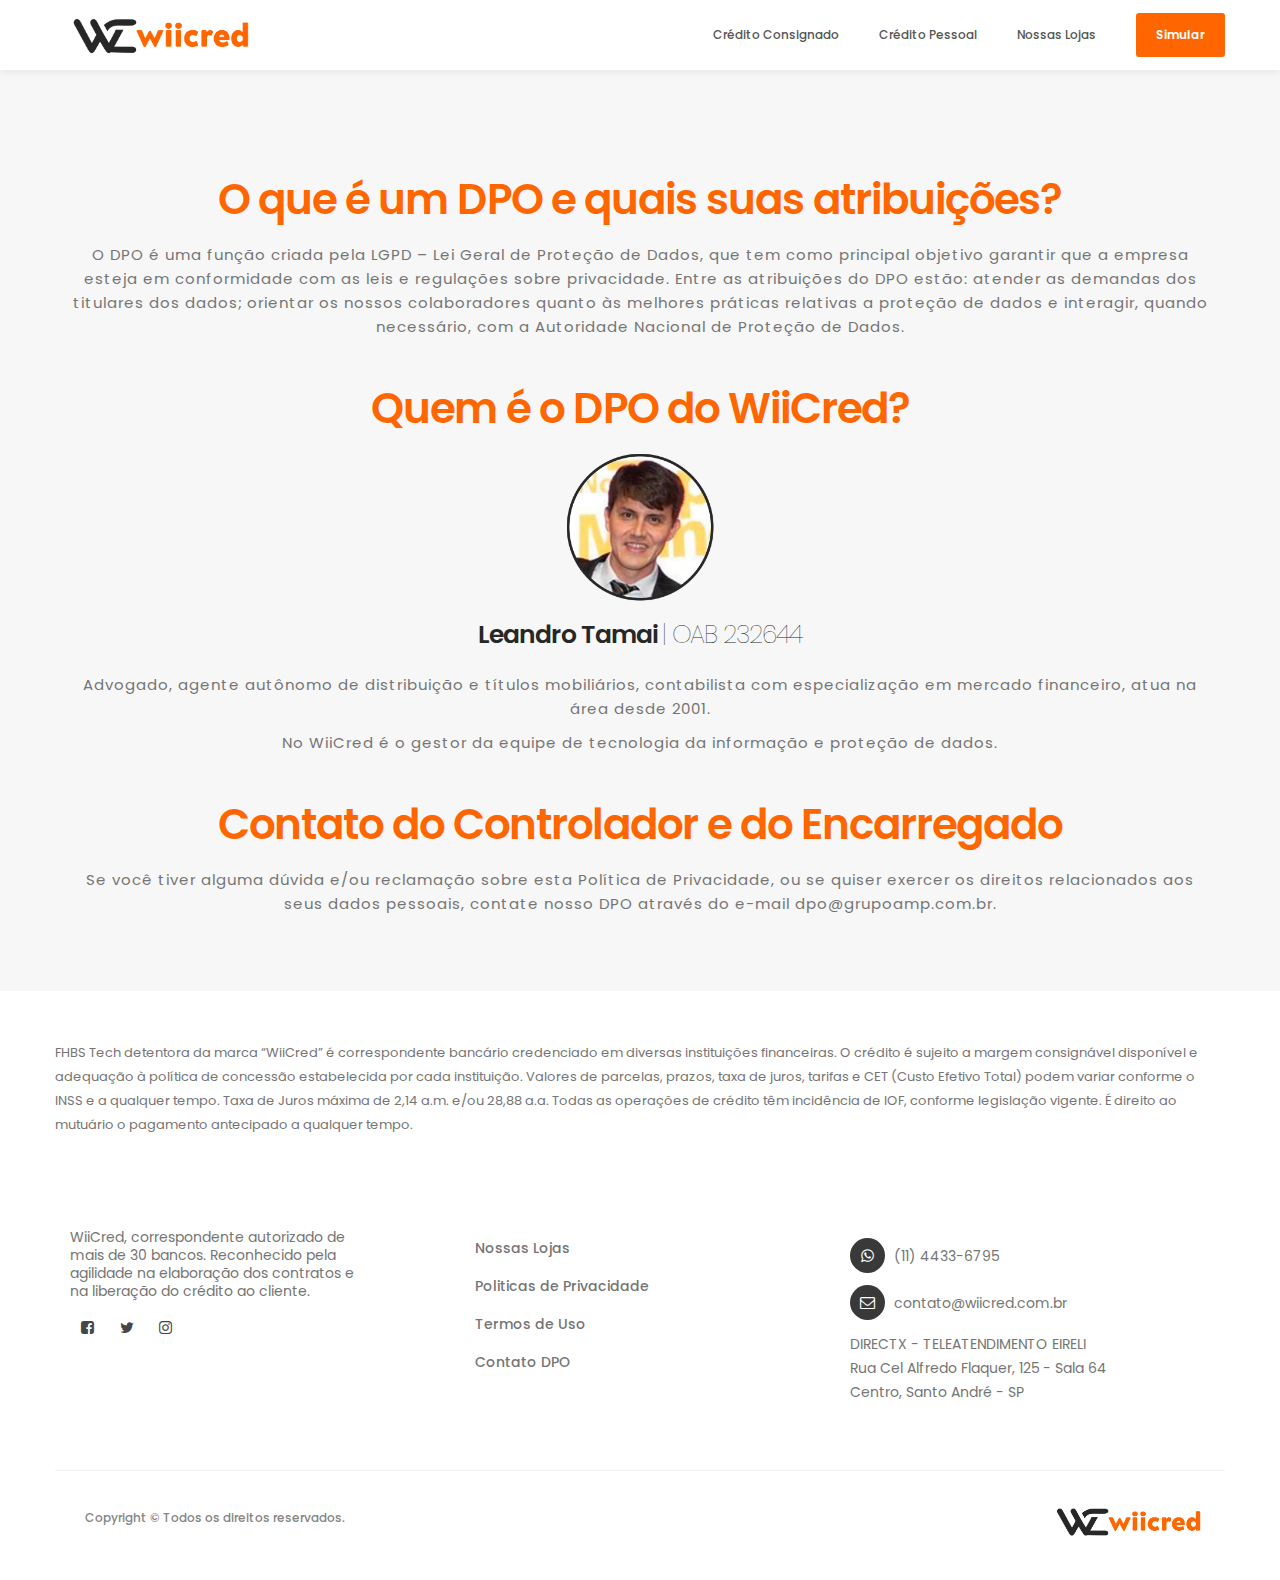
==== dpo.html @ 119d02b5 "Commit Inicial" ====
<!DOCTYPE html>
<html lang="en">
<head>

     <title>Wii Cred - Empréstimo Consignado</title>
     <link rel="icon" type="image/x-icon" href="/images/favicon.ico">
     <meta charset="UTF-8">
     <meta http-equiv="X-UA-Compatible" content="IE=Edge">
     <meta name="description" content="">
     <meta name="keywords" content="">
     <meta name="author" content="Tooplate">
     <meta name="viewport" content="width=device-width, initial-scale=1, maximum-scale=1">

     <link rel="stylesheet" href="css/bootstrap.min.css">
     <link rel="stylesheet" href="css/font-awesome.min.css">
     <link rel="stylesheet" href="css/animate.css">
     <link rel="stylesheet" href="css/owl.carousel.css">
     <link rel="stylesheet" href="css/owl.theme.default.min.css">

     <!-- MAIN CSS -->
     <link rel="stylesheet" href="css/tooplate-style.css">

</head>
<body id="top" data-spy="scroll" data-target=".navbar-collapse" data-offset="50" style="background-color: rgb(247, 247, 247);">





     <!-- MENU -->
     <section class="navbar navbar-default navbar-static-top" role="navigation">
          <div class="container">

               <div class="navbar-header">
                    <button class="navbar-toggle" data-toggle="collapse" data-target=".navbar-collapse">
                         <span class="icon icon-bar"></span>
                         <span class="icon icon-bar"></span>
                         <span class="icon icon-bar"></span>
                    </button>

                    <!-- lOGO TEXT HERE -->
                    <a href="index.html" class="navbar-brand" style="padding: 6px 15px;">
                         <img src="images/logo.png" class="img-logo" alt="">
                    </a>
               </div>

               <!-- MENU LINKS -->
               <div class="collapse navbar-collapse">
                    <ul class="nav navbar-nav navbar-right">
                         <!--<li><a href="#top" class="smoothScroll">Home</a></li>
                         <li><a href="#about" class="smoothScroll">About Us</a></li>-->
                         <li><a href="#team" class="smoothScroll">Crédito Consignado</a></li>
                         <li><a href="#news" class="smoothScroll">Crédito Pessoal</a></li>
                         <li><a href="#google-map" class="smoothScroll">Nossas Lojas</a></li>
                         <li class="appointment-btn"><a href="#appointment">Simular</a></li>
                    </ul>
               </div>

          </div>
    </section>



    <section id="team" data-stellar-background-ratio="2.5" style="background-color:#f7f7f7; padding-bottom: 30px;">
        <div class="container">
             <div class="row">

                  <div class="col-md-12 col-sm-12 text-center">
                       <!-- SECTION TITLE -->
                       <div class="section-title wow fadeInUp" data-wow-delay="0.1s" style="margin-bottom: 15px;">
                            <h2 style="color: #ff6600; padding-bottom: 3px; ">O que é um DPO e quais suas atribuições?</h2>

                            <div>
                            <p class="p-politica" style="text-align:center;">O DPO é uma função criada pela LGPD – Lei Geral de Proteção de Dados, que tem como principal objetivo garantir que a empresa esteja em conformidade com as leis e regulações sobre privacidade. Entre as atribuições do DPO estão: atender as demandas dos titulares dos dados; orientar os nossos colaboradores quanto às melhores práticas relativas a proteção de dados e interagir, quando necessário, com a Autoridade Nacional de Proteção de Dados.</p>
                            
                            <h2 style="color: #ff6600; padding-bottom: 3px; margin-top: 40px;">Quem é o DPO do WiiCred?</h2>
                          
                            <img src="images/dpo.png" style="width: 150px;" alt="">
                            <h2 style="font-size: 25px; padding-top: 15px;">Leandro Tamai <b style="font-weight:100 ;">| OAB 232644</b></h2>

                            <p class="p-politica" style="text-align:center;">Advogado, agente autônomo de distribuição e títulos mobiliários, contabilista com especialização em mercado financeiro, atua na área desde 2001.</p>
                            <p class="p-politica" style="text-align:center;">No WiiCred é o gestor da equipe de tecnologia da informação e proteção de dados.</p>

                            <h2 style="color: #ff6600; padding-bottom: 3px; margin-top: 40px;">Contato do Controlador e do Encarregado</h2>
                            <p class="p-politica" style="text-align:center;">Se você tiver alguma dúvida e/ou reclamação sobre esta Política de Privacidade, ou se quiser exercer os direitos relacionados aos seus dados pessoais, contate nosso DPO através do e-mail dpo@grupoamp.com.br.</p>

                            </div>
                       </div>
                  </div>
                  </div>
             </div>
        </section>



     <!-- FOOTER -->
     <footer data-stellar-background-ratio="5" class="footer-pos">
          <div class="container">
               <div class="row">

                    <p style="font-size: 13px; padding-bottom:20px;">FHBS Tech detentora da marca “WiiCred” é correspondente bancário credenciado em diversas instituições financeiras. O crédito é sujeito a margem consignável disponível e adequação à política de concessão estabelecida por cada instituição. Valores de parcelas, prazos, taxa de juros, tarifas e CET (Custo Efetivo Total) podem variar conforme o INSS e a qualquer tempo. Taxa de Juros máxima de 2,14 a.m. e/ou 28,88 a.a. Todas as operações de crédito têm incidência de IOF, conforme legislação vigente. É direito ao mutuário o pagamento antecipado a qualquer tempo.</p>

                    <div class="col-md-4 col-sm-4"> 
                         <div class="footer-thumb">
                              <div class="opening-hours">
                                   <h4 class="wow fadeInUp" data-wow-delay="0.4s">WiiCred</h4>
                                   <p style="max-width: 300px;">WiiCred, correspondente autorizado de mais de 30 bancos. Reconhecido pela agilidade na elaboração dos contratos e na liberação do crédito ao cliente.</p>

                              </div> 

                              <ul class="social-icon">
                                   <li><a href="#" class="fa fa-facebook-square" attr="facebook icon"></a></li>
                                   <li><a href="#" class="fa fa-twitter"></a></li>
                                   <li><a href="#" class="fa fa-instagram"></a></li>
                              </ul>
                         </div>
                    </div>

                    <div class="col-md-4 col-sm-4"> 
                         <div class="footer-thumb"> 
                              <h4 class="wow fadeInUp" data-wow-delay="0.4s">Veja Também</h4>
                              <div class="latest-stories">
                                   <div class="stories-info">
                                        <a href="nossas-lojas.html"><h5>Nossas Lojas</h5></a>
                                   </div>
                              </div>
                              <div class="latest-stories">
                                   <div class="stories-info">
                                        <a href="politicas-de-privacidade.html"><h5>Politicas de Privacidade</h5></a>
                                   </div>
                              </div>
                              <div class="latest-stories">
                                   <div class="stories-info">
                                        <a href="termos-de-uso.html"><h5>Termos de Uso</h5></a>
                                   </div>
                              </div>
                              <div class="latest-stories">
                                   <div class="stories-info">
                                        <a href="dpo.html"><h5>Contato DPO</h5></a>
                                   </div>
                              </div>


                         </div>
                    </div>

                   
                    <div class="col-md-4 col-sm-4">
                         <div class="footer-thumb">
                              
                              <h4 class="wow fadeInUp" data-wow-delay="0.4s">Contato</h4>
                              <div class="contact-info">
                                   <p><i class="fa fa-whatsapp"></i></i> <a href="">(11) 4433-6795</a></p>
                                   <p><i class="fa fa-envelope-o"></i> <a href="#">contato@wiicred.com.br</a></p>
                              </div>
                                   <p>DIRECTX - TELEATENDIMENTO EIRELI
                                   <br>Rua Cel Alfredo Flaquer, 125 - Sala 64
                                   <br>Centro, Santo André - SP</p>
                             
                         </div>
                    </div>

                    <div class="col-md-12 col-sm-12 border-top">
                         <div class="col-md-4 col-sm-6">
                              <div class="copyright-text"> 
                                   <p>Copyright &copy; Todos os direitos reservados.</p>
                              </div>
                         </div>
                         <div> <a href="index.html"><img src="images/logo.png" alt="" class="logo-footer"></a></div>

                    </div>
                    
               </div>
          </div>
     </footer>

     <!-- SCRIPTS -->
     <script src="js/jquery.js"></script>
     <script src="js/bootstrap.min.js"></script>
     <script src="js/jquery.sticky.js"></script>
     <script src="js/jquery.stellar.min.js"></script>
     <script src="js/wow.min.js"></script>
     <script src="js/smoothscroll.js"></script>
     <script src="js/owl.carousel.min.js"></script>
     <script src="js/custom.js"></script>
</body>
</html>
---- css/tooplate-style.css ----
@import url('https://fonts.googleapis.com/css?family=Poppins:400,500,600');
  @import url("https://maxcdn.bootstrapcdn.com/font-awesome/4.7.0/css/font-awesome.min.css");

  body {
    background: #ffffff;
    font-family: 'Poppins', sans-serif;
    overflow-x: hidden;
  }


  /*---------------------------------------
     TYPOGRAPHY              
  -----------------------------------------*/

  h1,h2,h3,h4,h5,h6 {
    font-weight: 600;
    line-height: inherit;
  }

  h1,h2,h3,h4 {
    letter-spacing: -1px;
  }

  h5 {
    font-weight: 500;
  }

  h1 {
    color: #252525;
    font-size: 5em;
  }

  h2 {
    color: #272727;
    font-size: 3em;
    padding-bottom: 10px;
  }

  h3 {
    font-size: 1.8em;
    line-height: 1.2em;
    margin-bottom: 0;
  }

  h4 {
    color: #454545;
    font-size: 1.8em;
    padding-bottom: 2px;
  }

  h6 {
    letter-spacing: 0;
    font-weight: normal;
  }

  p {
    color: #757575;
    font-size: 14px;
    font-weight: normal;
    line-height: 24px;
  }


  /*---------------------------------------
     GENERAL               
  -----------------------------------------*/

  html{
    -webkit-font-smoothing: antialiased;
  }

  a {
    color: #252525;
    -webkit-transition: 0.5s;
    transition: 0.5s;
    text-decoration: none !important;
  }

  a:hover, a:active, a:focus {
    color: #a5c422;
    outline: none;
  }

  ::-webkit-scrollbar{
    width: 8px;
    height: 8px;
  }

  ::-webkit-scrollbar-thumb {
    cursor: pointer;
    background: #000000;
  }

  .section-title {
    padding-bottom: 20px;
  }

  .section-title h2 {
    margin-top: 0;
  }

  .section-btn {
    background: #ff6600;
    border: 0;
    border-radius: 3px;
    color: #ffffff;
    font-size: inherit;
    font-weight: 500;
    padding: 14px 20px;
    transition: transform 0.1s ease-in;
    transform: translateX(0);
  }

  .section-btn:hover {
    transform: translateY(-5px);
  }

  .text-align-right {
    text-align: right;
  }

  .text-align-center {
    text-align: center;
  }

  .border-top {
    border-top: 1px solid #f2f2f2;
    margin-top: 4em;
    padding-top: 2.5em;
  }

  .btn-gray {
    background: #393939;
  }

  .btn-blue {
    background: #272727;
  }

  .news-thumb {
    background: #ffffff;
    border-radius: 10px;
  }
  .news-thumb img {
    border-radius: 10px 10px 0 0;
  }

  .news-info {
    padding: 30px;
    text-align: left;
  }
  .news-info span {
    display: block;
    letter-spacing: 0.5px;
  }
  .news-info h3 {
    margin-top: 10px;
    margin-bottom: 10px;
  }

  .author {
    border-top: 1px solid #f0f0f0;
    padding-top: 1.5em;
    margin-top: 2em;
  }
  .author img,
  .author .author-info {
    display: inline-block;
    vertical-align: top;
  }
  .author-info h5 {
    margin-bottom: 0;
  }
  .author img {
    border-radius: 100%;
    width: 50px;
    height: 50px;
    margin-right: 10px;
  }


  #about, #team, #news,
  #news-detail {
    position: relative;
    padding-top: 100px;
    padding-bottom: 100px;
  }

  #news, #service {
    text-align: center;
  }

  #google-map {
    line-height: 0;
    margin: 0;
    padding: 0;
  }






  /*---------------------------------------
      MENU              
  -----------------------------------------*/

  .navbar-default {
    background: #ffffff;
    box-shadow: 0 2px 8px rgba(0,0,0,.075);
    border: none;
    margin-bottom: 0;
    padding: 10px;
  }

  .navbar-default .navbar-brand {
    color: #393939;
    font-weight: 500;
  }

  .navbar-default .navbar-brand .fa {
    color: #ff6600;
  }

  .navbar-default .navbar-nav li.appointment-btn {
    margin: 3px 0 0 20px;
  }

  .navbar-default .navbar-nav li.appointment-btn a {
    background: #ff6600;
    border-radius: 3px;
    color: #ffffff;
    font-weight: 600;
    padding-top: 12px;
    padding-bottom: 12px;
  }

  .navbar-default .navbar-nav li.appointment-btn a:hover {
    background: #272727;
    color: #ffffff !important;
  }

  .navbar-default .navbar-nav li a {
    color: #555555;
    font-size: 12px;
    font-weight: 500;
    padding-right: 20px;
    padding-left: 20px;
    -webkit-transition: all ease-in-out 0.4s;
    transition: all ease-in-out 0.4s;
  }

  .navbar-default .navbar-nav > li a:hover {
    color: #ff6600 !important;
  }

  .navbar-default .navbar-nav > li > a:hover,
  .navbar-default .navbar-nav > li > a:focus {
    color: #555555;
    background-color: transparent;
  }

  .navbar-default .navbar-nav > .active > a,
  .navbar-default .navbar-nav > .active > a:hover,
  .navbar-default .navbar-nav > .active > a:focus {
    color: #393939;
    background-color: transparent;
  }

  .navbar-default .navbar-toggle {
    border: none;
    padding-top: 10px;
  }

  .navbar-default .navbar-toggle .icon-bar {
    background: #393939;
    border-color: transparent;
  }

  .navbar-default .navbar-toggle:hover,
  .navbar-default .navbar-toggle:focus { 
    background-color: transparent;
  }

  .img-logo{
    width: 190px;
  }


  /*---------------------------------------
      HOME              
  -----------------------------------------*/
  .home{
    height: 600px;
    padding-top: 97px;
  }

  #home h1 {
    color: #ffffff;
    padding-bottom: 10px;
    margin-top: 0;
  }
  .img-home{
    background-size: cover;
    background-image: url(../images/img-teste.png);
    width: 550px;
    height: 503px;
    display: flex;
    position: absolute;
    margin-left: 292px;
 
  }

  #home h3 {
    color: #ffffff;
    font-size: 14px;
    font-weight: normal;
    line-height: inherit;
    letter-spacing: 3px;
    text-transform: uppercase;
    margin: 0;
  }

  .slider .container {
    width: 100%;
  }

  .slider .owl-dots {
      position: absolute;
      top: 575px;
      width: 100%;
      justify-content: center;
  }

  .owl-theme .owl-dots .owl-dot span {
    width: 8px;
    height: 8px;
    margin: 5px 7px;
    border: 2px solid #d9d9d9;
    background: transparent;
    display: block;
    -webkit-backface-visibility: visible;
    transition: opacity 200ms ease;
    border-radius: 30px;
  }

  .owl-theme .owl-dots .owl-dot.active span, .owl-theme .owl-dots .owl-dot:hover span {
    background-color: #ffffff;
    border-color: transparent;
  }

  .slider .caption {
    display: flex;
    justify-content: center;
    flex-direction: column;
    text-align: center;
    background-color: #fff;
    height: 100%;
    color: #fff;
    cursor: e-resize;
  }

  .slider .item {
    background-position: inherit;
    background-repeat: no-repeat;
    background-attachment: local;
    background-size: cover;
    height: 650px;
  }

  .slider .item-first {
    background-image: url(../images/slider1.jpg);
  }

  .slider .item-second {
    background-image: url(../images/slider2.jpg);
  }

  .slider .item-third {
    background-image: url(../images/slider3.jpg);
  }
.p-main{
  font-size: 17px;
}

  /*---------------------------------------
      ABOUT              
  -----------------------------------------*/

  #about {
    background: url('../images/about-bg.jpg') no-repeat top center;
    background-size: cover;
    padding-top: 150px;
    padding-bottom: 150px;
  }

  .profile img,
  .profile figcaption {
    display: inline-block;
    vertical-align: top;
    margin-top: 1em;
  }
  .profile img {
    border-radius: 100%;
    width: 65px;
    height: 65px;
    margin-right: 1em;
  }
  .profile figcaption h3 {
    margin-top: 0;
  }

  #about h6 {
    color: #858585;
    margin: 0;
  }



  /*---------------------------------------
      TEAM MEMBERS              
  -----------------------------------------*/
  .card2{
    margin-top: 27px;
    margin-bottom: 27px;
    border-radius: 4px;
    background: #fff;
    box-shadow: 0 6px 10px rgb(0 0 0 / 8%), 0 0 6px rgb(0 0 0 / 5%);
    transition: .3s transform cubic-bezier(.155,1.105,.295,1.12),.3s box-shadow,.3s -webkit-transform cubic-bezier(.155,1.105,.295,1.12);
    padding: 14px 14px 18px 14px;
    cursor: pointer;
    text-align: center;
    
  }

  .card2:hover{
    transform: scale(1.05);
    box-shadow: 0 10px 20px rgba(0,0,0,.12), 0 4px 8px rgba(0,0,0,.06);
  }

  
  .card{
    border-radius: 4px;
    background: #fff;
    box-shadow: 0 6px 10px rgba(0,0,0,.08), 0 0 6px rgba(0,0,0,.05);
    transition: .3s transform cubic-bezier(.155,1.105,.295,1.12),.3s box-shadow,.3s -webkit-transform cubic-bezier(.155,1.105,.295,1.12);
    padding: 14px 80px 18px 36px;
    cursor: pointer;
  }

  .card:hover{
    transform: scale(1.05);
    box-shadow: 0 10px 20px rgba(0,0,0,.12), 0 4px 8px rgba(0,0,0,.06);
  }

  .card h3{
    font-weight: 600;
  }

  .card img{
    position: absolute;
    top: 20px;
    right: 15px;
    max-height: 120px;
  }

  .card-1{
    background-image: url('../images/number-1.png');
      background-repeat: no-repeat;
      background-position: right;
      background-size: 80px;
  }

  .card-2{
    background-image: url('../images/number-2.png');
        background-repeat: no-repeat;
      background-position: right;
      background-size: 80px;
  }

  .card-3{
    background-image: url('../images/number-3.png');
        background-repeat: no-repeat;
      background-position: right;
      background-size: 80px;
  }

  @media(max-width: 990px){
    .card{
      margin: 20px;
    }
  }

  .img-bancos{
    width: 130px;
    cursor: pointer;
    padding-top: 30px;
  }

  .img-bancos:hover img{
    -webkit-transform: scale(1.15);
    transform: scale(1.15);
    transition: 0.3s;

 }

  .team-thumb {
    background-color: #f9f9f9;
    border-radius: 0 0 10px 10px;
    position: relative;
    overflow: hidden;
    cursor: pointer;
  }

  .team-info {
    padding: 20px 30px 0 30px;
  }

  .team-contact-info {
    border-top: 1px solid #e9e9e9;
    padding-top: 1.2em;
    margin-top: 1.5em;
  }

  .team-contact-info .fa {
    margin-right: 5px;
    display: inline-block;
  }

  .team-contact-info p {
    margin-bottom: 2px;
  }

  .team-contact-info a {
    color: #757575;
  }

  .team-thumb .social-icon li {
    font-weight: 500;
  }

  .team-thumb .social-icon li a {
    background: #ffffff;
    border-radius: 100%;
    font-size: 20px;
    width: 50px;
    height: 50px;
    line-height: 50px;
    margin: 0 2px 0 2px;
  }

  .team-thumb .social-icon {
    opacity: 0;
    transform: translateY(100%);
    transition: 0.5s 0.2s;
    text-align: center;
    position: relative;
    top: 0;
  }

  .team-thumb:hover .social-icon {
    opacity: 1;
    transition-delay: 0.3s;
    transform: translateY(0px);
    top: -22em;
  }



  /*---------------------------------------
     SERVICE              
  -----------------------------------------*/

  #service {
    background: #ff6600;
  }

  #service h2,
  #service h4 {
    color: #ffffff;
  }

  #service p {
    color: #d9d9d9;
  }

  #service .service-thumb {
    padding: 0 22px;
  }

  #service .fa {
    font-size: 50px;
    margin-bottom: 10px;
    background: #ffffff;
    color: #ff6600;
    width: 120px;
    height: 120px;
    line-height: 120px;
    border-radius: 100%;
  }

  .text-icon{
    font-size: 24px;
    font-weight: 600;
    color: #fff;
    padding: 24px 0px 0px 0px;
  }
  .p-icon{
    font-size: 16px;
    font-weight: 100;
    color: #fff;
    margin: 10px 30px;
  }
  /*---------------------------------------
      NEWS             
  -----------------------------------------*/

  #news, #news-detail {
    background-color: #ff6600;
    background-image: url('../images/bg-vantagens.png');
    background-size: cover;
    background-repeat: no-repeat;
    background-attachment: fixed;
  }

  #news-detail blockquote {
    margin: 30px 0;
  }

  .news-detail-thumb .news-image img {
    border-radius: 10px;
  }

  .news-detail-thumb h3 {
    margin-bottom: 8px;
  }

  .news-image {
    margin-bottom: 30px;
    position: relative;
  }

  .news-image img {
    width: 100%;
  }

  .news-detail-thumb ul {
    margin: 32px 12px 22px 0px;
  }

  .news-detail-thumb ul li {
    list-style: circle;
    font-weight: normal;
    padding: 6px 12px 6px 0px;
  }

  .news-sidebar {
    margin-top: 16px;
  }

  .news-social-share {
    text-align: center;
    padding-top: 22px;
  }

  .news-social-share .btn {
    border-radius: 100px;
    border: none;
    font-size: 10px;
    font-weight: 600;
    margin: 2px 6px;
    padding: 8px 14px;
  }


  .news-social-share a .fa {
    padding-right: 4px;
  }

  .recent-post {
    padding-top: 2px;
    padding-bottom: 18px;
  }

  .recent-post .media img {
    border-radius: 100%;
    width: 80px;
    height: 80px;
    margin-right: 5px;
  }

  .recent-post .media-heading {
    font-size: 16px;
    font-weight: 500;
    line-height: inherit;
    margin-top: 5px;
  }

  .news-categories {
    margin-top: 8px;
  }

  .news-categories li a {
    color: #2b2b2b;
  }

  .news-ads {
    background: #ffffff;
    border-right: 4px solid #2b2b2b;
    padding: 42px;
    text-align: center;
    margin: 26px 0 26px 0;
  }

  .news-ads.sidebar-ads {
    border-left: 4px solid #2b2b2b;
    border-right: 0px;
  }

  .news-ads h4 {
    font-size: 18px;
  }

  .news-tags h4 {
    padding-bottom: 6px;
  }

  .news-categories li,
  .news-tags li {
    list-style: none;
    display: inline-block;
    margin: 4px;
  }

  .news-tags li a {
    background: #393939;
    border-radius: 50px;
    color: #ffffff;
    display: inline-block;
    font-size: 12px;
    font-weight: 500;
    text-decoration: none;
    float: left;
    min-width: 30px;
    padding: 6px 12px;
    -webkit-transition: all ease-in-out 0.4s;
    transition: all ease-in-out 0.4s;
  }

  .news-tags li a:hover {
    background: #272727;
  }



  /*---------------------------------------
      APPOINTMENT             
  -----------------------------------------*/

  #appointment {
    padding-top: 85px;
  }

  #appointment label {
    color: #393939;
    font-weight: 500;
  }

  #appointment .form-control {
    background: #f9f9f9;
    border: none;
    border-radius: 3px;
    box-shadow: none;
    font-size: 14px;
    font-weight: normal;
    margin-bottom: 15px;
    transition: all ease-in-out 0.4s;
  }

  #appointment input,
  #appointment select {
    height: 45px;
  }

  #appointment button#cf-submit {
    background: #ff6600;
    color: #ffffff;
    font-weight: 600;
    height: 55px;
  }

  #appointment button#cf-submit:hover {
    background: #393939;
    color: #ffffff;
  }


  /*---------------------------------------
     FOOTER              
  -----------------------------------------*/

  footer {
    padding-top: 80px;
    padding-bottom: 40px;
  }

  footer h4 {
    padding-bottom: 5px;
  }

  footer a {
    color: #757575;
  }

  footer a:hover {
    color: #272727;
  }

  .contact-info {
    padding-top: 10px;
  }

  .contact-info .fa {
    background: #393939;
    border-radius: 100%;
    color: #ffffff;
    font-size: 15px;
    width: 35px;
    height: 35px;
    line-height: 35px;
    text-align: center;
    margin-right: 5px;
    margin-bottom: 2px;
  }

  .latest-stories {
    margin-bottom: 6px;
  }

  .stories-image,
  .stories-info {
    display: inline-block;
    vertical-align: top;
  }

  .stories-image img {
    border-radius: 100%;
    width: 65px;
    height: 65px;
  }

  .stories-info {
    margin-left: 15px;
  }

  .stories-info h5 {
    margin-bottom: 2px;
  }

  .stories-info span {
    color: #858585;
    font-size: 12px;
  }

  .opening-hours p {
    line-height: 18px;
  }

  .opening-hours span {
    font-weight: 500;
    display: inline-block;
    padding-left: 10px;
  }

  .copyright-text p,
  .footer-link a {
    color: #858585;
    font-size: 12px;
    font-weight: 500;
  }

  .footer-link a {
    font-size: 12px;
    display: inline-block;
    padding: 0 10px;
    margin-top: 4px;
  }

  .angle-up-btn {
    position: relative;
    bottom: 4em;
    display: block;
  }

  .angle-up-btn a {
    background: #ffffff;
    border: 1px solid #f2f2f2;
    border-radius: 3px;
    font-size: 20px;
    color: #393939;
    display: inline-block;
    text-align: center;
    width: 40px;
    height: 40px;
    line-height: 38px;
    transition: transform 0.1s ease-in;
    transform: translateX(0);
  }

  .angle-up-btn a:hover {
    background: #272727;
    color: #ffffff;
    transform: translateY(-5px);
  }


  /*---------------------------------------
     SOCIAL ICON              
  -----------------------------------------*/

  .social-icon {
    position: relative;
    padding: 0;
    margin: 0;
  }

  .social-icon li {
    display: inline-block;
    list-style: none;
  }

  .social-icon li a {
    border-radius: 100px;
    color: #464646;
    font-size: 15px;
    width: 35px;
    height: 35px;
    line-height: 35px;
    text-decoration: none;
    text-align: center;
    transition: all 0.4s ease-in-out;
    position: relative;
  }

  .social-icon li a:hover {
    background: #272727;
    color: #ffffff;
  }


  /*---------------------------------------
     RESPONSIVE STYLES              
  -----------------------------------------*/

  @media only screen and (max-width: 1200px) {
    h1 {
      font-size: 4em;
    }
    h2 {
      font-size: 2.5em;
    }
    h3 {
      font-size: 1.5em;
    }

    header {
      height: inherit;
    }
    header span.date-icon {
      border: 0;
      padding-right: 0;
      padding-left: 0;
    }
    header span.email-icon {
      padding-top: 0;
    }

    .navbar-default .navbar-nav li a {
      padding-right: 15px;
      padding-left: 15px;
    }
  }

  @media only screen and (max-width: 992px) {
    .slider .item {
      background-position: center;
    }

    header {
      padding-bottom: 10px;
    }
    header .text-align-right {
      text-align: left;
    }
    header span {
      padding-top: 0;
      padding-left: 0;
      padding-bottom: 0;
    }
  }

  @media only screen and (max-width: 767px) {
    .navbar-default .navbar-collapse, .navbar-default .navbar-form {
      border-color: transparent;
    }
    .navbar-default .navbar-nav li.appointment-btn {
      margin-left: 15px;
    }
    .navbar-default .navbar-nav li a {
      display: inline-block;
      padding-top: 8px;
      padding-bottom: 8px;
    }

    .news-sidebar {
      margin-top: 2em;
    }

    #appointment-form {
      padding-top: 4em;
      padding-bottom: 4em;
    }

    footer {
      padding-top: 60px;
      padding-bottom: 0;
    }
    .footer-thumb {
      padding-bottom: 10px;
    }

    .border-top {
      text-align: center;
    }

    .copyright-text {
      margin-top: 10px;
    }

    .angle-up-btn {
      bottom: 10em;
    }
  }

  @media only screen and (max-width: 639px) {
    h1 {
      font-size: 3em;
      line-height: 1.2em;
    }
    h2 {
      font-size: 2.1em;
    }
    h4 {
      font-size: 1.4em;
    }

    #home h3 {
      font-size: 11px;
      letter-spacing: 1px;
    }

  }
.main-form{
  align-items: center;
  display: flex;
  justify-content: right  ;
  height: 0vh;
}

  .form {
    background-color: #fff;
    border-radius: 20px;
    box-sizing: border-box;
    height: 490px;
    padding: 20px;
    width: 338px;
    text-align: center;
    margin-top: -300px;
  }
  
  .title {
    color: #272727;
    font-size: 25px;
    font-weight: 900;
    margin-top: 27px;
    letter-spacing: -1px;
  }
  
  
  input[type=text], select {
    width: 100%;
    padding: 12px 20px;
    display: inline-block;
    border: 1px solid #ccc;
    border-radius: 4px;
    box-sizing: border-box;
    margin-bottom: 20px;
    font-size: 17px;
  }
  
  input[type=submit] {
    width: 100%;
    background-color: #4CAF50;
    color: white;
    padding: 14px 20px;
    border: none;
    border-radius: 4px;
    cursor: pointer;
  }
  
  input[type=submit]:hover {
    background-color: #45a049;
  }

  
  .submit {
    background-color: #ff6600;
    border-radius: 12px;
    font-weight: 900;
    border: 0;
    box-sizing: border-box;
    color: #fff;
    cursor: pointer;
    font-size: 18px;
    height: 50px;
    margin-top: 10px;
    outline: 0;
    text-align: center;
    width: 100%;
  }
  
  .submit:hover {
    background-color: #272727;
    transition: 0.5s;
  }

  .h2-menu{
    max-width: 370px;
  }
  
  .p-menu{
    font-size: 17px;
    max-width: 340px;
  }

  .btn-lojas {
    background-color: #272727; 
    color: white; 
    padding: 16px 50px;
    text-align: center;
    text-decoration: none;
    display: inline-block;
    font-size: 16px;
    margin: 15px 2px;
    transition-duration: 0.6s;
    cursor: pointer;
    border-radius: 10px;
    font-weight: 600;
  }
  
  .btn-lojas:hover {
    background-color: #fff;
    color: #272727;
  }

  .logo-footer{
    width: 156px;
    float: right;
  }

  

  @media only screen and (max-width: 766px) {
    .img-home {
      background-image: none;
      width: 0px;
      height: 0px;
    }
    .home {
      background-color: rgb(255, 102, 0);
      padding-top: 97px;
      background-position: 0px 140px;
      display: flex;
      text-align: center;
      height: 862px;
    }
    .form {
      background-color: #fff;
      align-items: center;
      border-radius: 20px;
      box-sizing: border-box;
      height: 489px;
      padding: 20px;
      width: 338px;
      text-align: center;
      margin-top: 564px;
    }
    .main-form{
      align-items: center;
      display: flex;
      justify-content: center  ;
      height: 0vh;
    }
    .h2-menu{
      max-width: 100%;
    }
    .p-menu{
      max-width: 100%;
      margin: 0px 80px;
    }
}

@media only screen and (max-width: 410px) {
  .form {
    background-color: #fff;
    align-items: center;
    border-radius: 20px;
    box-sizing: border-box;
    height: 530px;
    padding: 20px;
    width: 283px;
    text-align: center;
    margin-top: 564px;
  }
.home{
  height: 968px;
  padding-top: 50px;
}
.p-menu{
  margin: 0;
}
}

.card-lojas {
  -moz-box-direction: normal;
  -moz-box-orient: vertical;
  background-color: #fff;
  border-radius: 0.25rem;
  display: flex;
  flex-direction: column;
  position: relative;
  margin-bottom:1px;
  border:none;
}
.card-header:first-child {
  border-radius: 0;
}
.card-header {
  background-color: #f7f7f9;
  margin-bottom: 0;
  padding: 20px 1.25rem;
  border:none;
  
}
.card-header a i{
  float:left;
  font-size:25px;
  padding:5px 0;
  margin:0 25px 0 0px;
  color:#272727;
}
.card-header i{
  float:right;        
  font-size:30px;
  width:1%;
  margin-top:8px;
  margin-right:10px;
}
.card-header a{
  width:97%;
  float:left;
  color:#565656;
}
.card-header p{
  margin:0 38px 0px;
}

.card-header h3{
  margin:0 38px 0px;
  font-size:20px;
  font-weight:bold;
  color:#ff6600;
}
.card-block {
  -moz-box-flex: 1;
  flex: 1 1 auto;
  padding: 20px;
  color:#232323;
  box-shadow:inset 0px 4px 5px rgba(0,0,0,0.1);
  border-top:1px soild #000;
  border-radius:0;
}

.lojas{
    display: flex;
    flex-direction: row;
    flex-wrap: wrap;
    justify-content: center;
    width: 600px;
}

.h2-lojas{
  padding-top: 100px;
  color: #272727;
  padding-bottom: 3px;
  margin-bottom: 0px;
}


.icon-loja{
  float:left;
  font-size:25px;
  padding:5px 0;
  margin:0 25px 0 0px;
  color:#272727;
}

.titulo-lojas{
  font-size: 20px;
  font-weight: 600;
  padding-bottom: 0px;
}

.tel-lojas{
  font-weight: 600;
  color: #ff6600;
}

.tel-lojas:hover{
  color: #272727;
}

@media only screen and (max-width: 600px) {
  .lojas {
    width: 320px;
  }
}

.footer-pos{
  background-color:#fff;
  padding-top: 50px;
}

@media only screen and (max-width: 766px) {
  .footer-pos {
    display: flex;
    flex-direction: row;
    flex-wrap: wrap;
    justify-content: center;
    text-align: center;
  }
  .logo-footer{
    float: none;
  }
}

.h2-politica{
    color: #272727;
    padding-bottom: 3px;
    margin-bottom: 0px;
}

.p-politica{
  text-align: left;
  font-size: 15px;
  letter-spacing: 1px;
}

.politica{
  text-align: left;
  color: #fff;
}

.p-politica2{
  color: #272727;
  padding-left: 60px;
}

.row-bancos{
  margin-right: -15px;
  margin-left: -15px;
}
.row-lojas{
  margin: 0px 90px 0px 15px;
}

@media only screen and (max-width: 986px) {
  .row-bancos {
    display: flex;
    flex-direction: row;
    flex-wrap: wrap;
    justify-content: center;
    text-align: center;
  }
  .row-lojas{
    margin: 0;
  }
}

.lojas-texto{
  padding: 0;
}

.row-footer{
  margin-right: -15px;
  margin-left: -15px;
}

@media only screen and (max-width: 766px) {
  .lojas-texto {
    text-align: center;
  }
  .row-lojas{
    display: flex;
    flex-direction: row;
    flex-wrap: wrap;
    justify-content: center;
    text-align: center;
  }
  .row-footer{
    display: flex;
    flex-direction: row;
    flex-wrap: wrap;
    justify-content: center;
    text-align: center;
  }
}
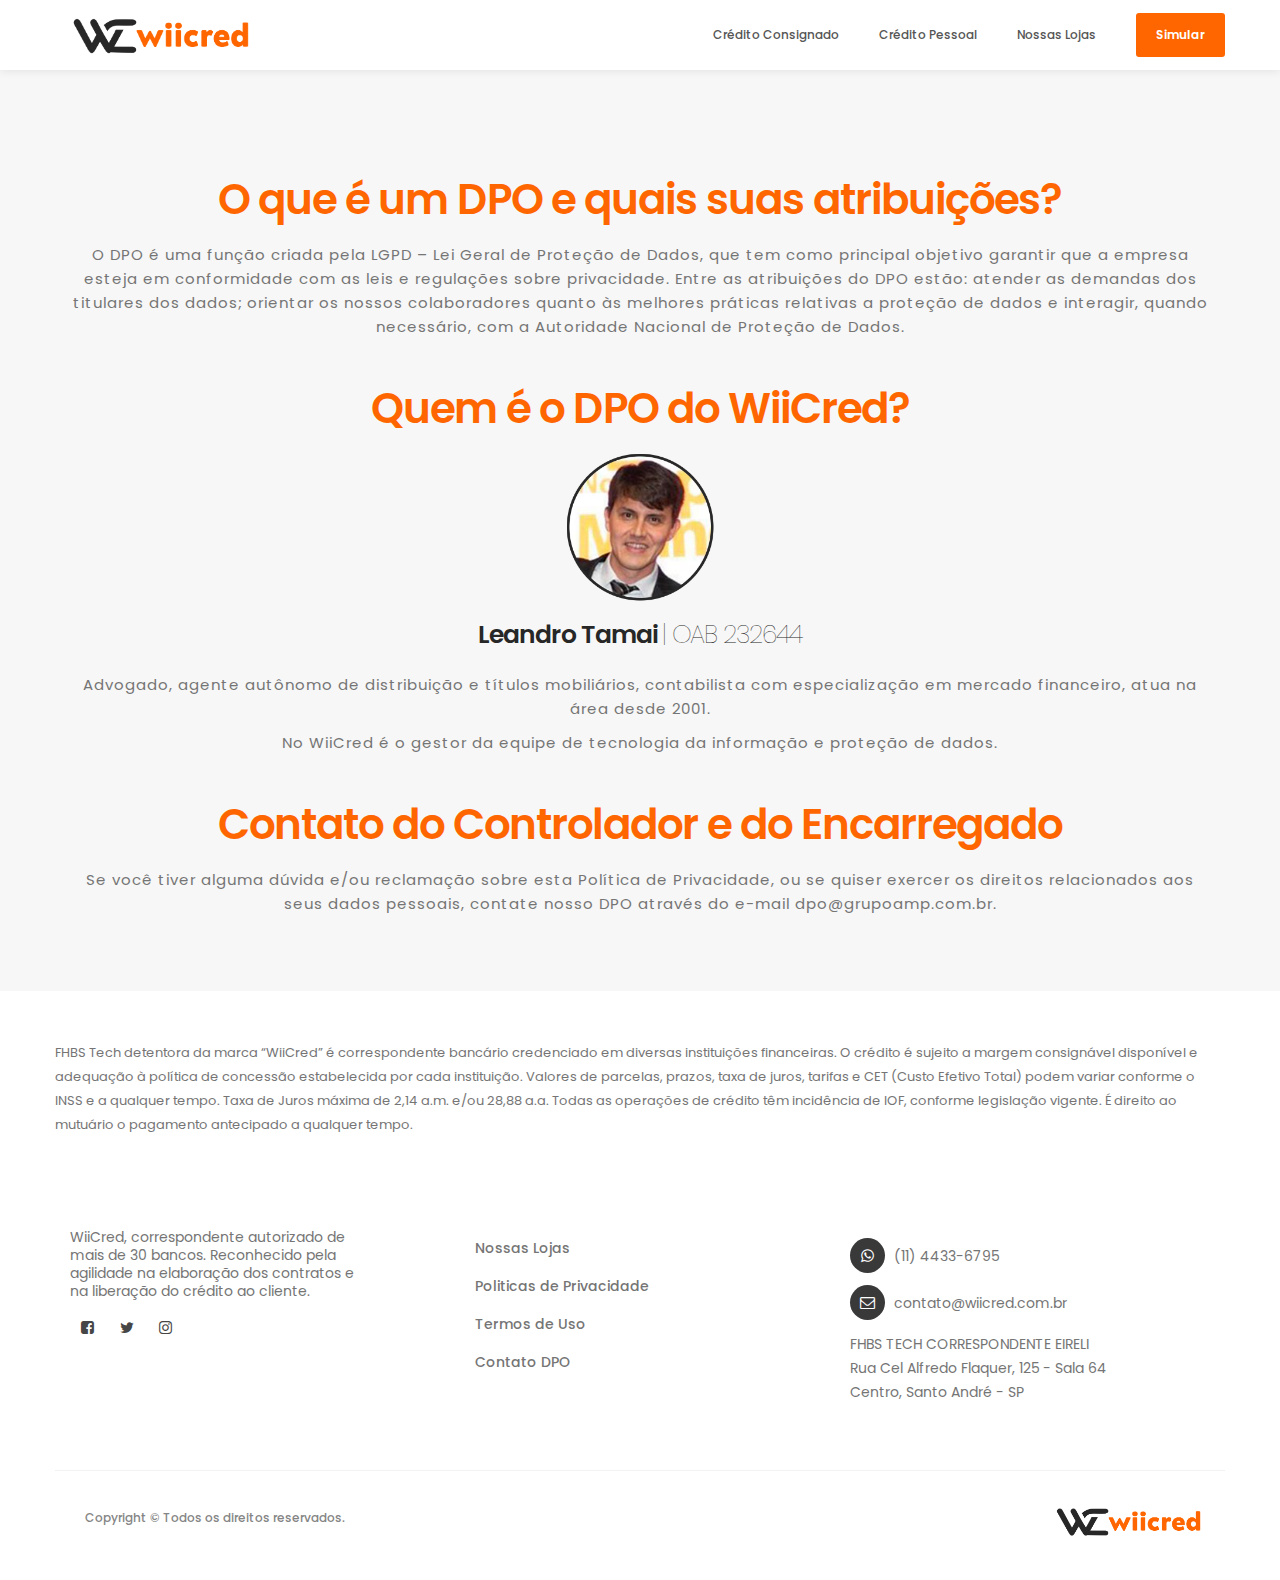
==== commit 01479efa: "Alterações" ====
--- a/dpo.html
+++ b/dpo.html
@@ -153,7 +153,7 @@
                                    <p><i class="fa fa-whatsapp"></i></i> <a href="">(11) 4433-6795</a></p>
                                    <p><i class="fa fa-envelope-o"></i> <a href="#">contato@wiicred.com.br</a></p>
                               </div>
-                                   <p>DIRECTX - TELEATENDIMENTO EIRELI
+                                   <p>FHBS TECH CORRESPONDENTE EIRELI
                                    <br>Rua Cel Alfredo Flaquer, 125 - Sala 64
                                    <br>Centro, Santo André - SP</p>
                              
--- a/css/tooplate-style.css
+++ b/css/tooplate-style.css
@@ -416,6 +416,7 @@
     color: #858585;
     margin: 0;
   }
+
 
 
 
@@ -432,6 +433,7 @@
     padding: 14px 14px 18px 14px;
     cursor: pointer;
     text-align: center;
+    height: 187px;
     
   }
 
@@ -455,9 +457,7 @@
     box-shadow: 0 10px 20px rgba(0,0,0,.12), 0 4px 8px rgba(0,0,0,.06);
   }
 
-  .card h3{
-    font-weight: 600;
-  }
+ 
 
   .card img{
     position: absolute;
@@ -506,68 +506,7 @@
 
  }
 
-  .team-thumb {
-    background-color: #f9f9f9;
-    border-radius: 0 0 10px 10px;
-    position: relative;
-    overflow: hidden;
-    cursor: pointer;
-  }
-
-  .team-info {
-    padding: 20px 30px 0 30px;
-  }
-
-  .team-contact-info {
-    border-top: 1px solid #e9e9e9;
-    padding-top: 1.2em;
-    margin-top: 1.5em;
-  }
-
-  .team-contact-info .fa {
-    margin-right: 5px;
-    display: inline-block;
-  }
-
-  .team-contact-info p {
-    margin-bottom: 2px;
-  }
-
-  .team-contact-info a {
-    color: #757575;
-  }
-
-  .team-thumb .social-icon li {
-    font-weight: 500;
-  }
-
-  .team-thumb .social-icon li a {
-    background: #ffffff;
-    border-radius: 100%;
-    font-size: 20px;
-    width: 50px;
-    height: 50px;
-    line-height: 50px;
-    margin: 0 2px 0 2px;
-  }
-
-  .team-thumb .social-icon {
-    opacity: 0;
-    transform: translateY(100%);
-    transition: 0.5s 0.2s;
-    text-align: center;
-    position: relative;
-    top: 0;
-  }
-
-  .team-thumb:hover .social-icon {
-    opacity: 1;
-    transition-delay: 0.3s;
-    transform: translateY(0px);
-    top: -22em;
-  }
-
-
+ 
 
   /*---------------------------------------
      SERVICE              
@@ -629,131 +568,7 @@
     margin: 30px 0;
   }
 
-  .news-detail-thumb .news-image img {
-    border-radius: 10px;
-  }
-
-  .news-detail-thumb h3 {
-    margin-bottom: 8px;
-  }
-
-  .news-image {
-    margin-bottom: 30px;
-    position: relative;
-  }
-
-  .news-image img {
-    width: 100%;
-  }
-
-  .news-detail-thumb ul {
-    margin: 32px 12px 22px 0px;
-  }
-
-  .news-detail-thumb ul li {
-    list-style: circle;
-    font-weight: normal;
-    padding: 6px 12px 6px 0px;
-  }
-
-  .news-sidebar {
-    margin-top: 16px;
-  }
-
-  .news-social-share {
-    text-align: center;
-    padding-top: 22px;
-  }
-
-  .news-social-share .btn {
-    border-radius: 100px;
-    border: none;
-    font-size: 10px;
-    font-weight: 600;
-    margin: 2px 6px;
-    padding: 8px 14px;
-  }
-
-
-  .news-social-share a .fa {
-    padding-right: 4px;
-  }
-
-  .recent-post {
-    padding-top: 2px;
-    padding-bottom: 18px;
-  }
-
-  .recent-post .media img {
-    border-radius: 100%;
-    width: 80px;
-    height: 80px;
-    margin-right: 5px;
-  }
-
-  .recent-post .media-heading {
-    font-size: 16px;
-    font-weight: 500;
-    line-height: inherit;
-    margin-top: 5px;
-  }
-
-  .news-categories {
-    margin-top: 8px;
-  }
-
-  .news-categories li a {
-    color: #2b2b2b;
-  }
-
-  .news-ads {
-    background: #ffffff;
-    border-right: 4px solid #2b2b2b;
-    padding: 42px;
-    text-align: center;
-    margin: 26px 0 26px 0;
-  }
-
-  .news-ads.sidebar-ads {
-    border-left: 4px solid #2b2b2b;
-    border-right: 0px;
-  }
-
-  .news-ads h4 {
-    font-size: 18px;
-  }
-
-  .news-tags h4 {
-    padding-bottom: 6px;
-  }
-
-  .news-categories li,
-  .news-tags li {
-    list-style: none;
-    display: inline-block;
-    margin: 4px;
-  }
-
-  .news-tags li a {
-    background: #393939;
-    border-radius: 50px;
-    color: #ffffff;
-    display: inline-block;
-    font-size: 12px;
-    font-weight: 500;
-    text-decoration: none;
-    float: left;
-    min-width: 30px;
-    padding: 6px 12px;
-    -webkit-transition: all ease-in-out 0.4s;
-    transition: all ease-in-out 0.4s;
-  }
-
-  .news-tags li a:hover {
-    background: #272727;
-  }
-
-
+ 
 
   /*---------------------------------------
       APPOINTMENT             
@@ -888,33 +703,7 @@
     margin-top: 4px;
   }
 
-  .angle-up-btn {
-    position: relative;
-    bottom: 4em;
-    display: block;
-  }
-
-  .angle-up-btn a {
-    background: #ffffff;
-    border: 1px solid #f2f2f2;
-    border-radius: 3px;
-    font-size: 20px;
-    color: #393939;
-    display: inline-block;
-    text-align: center;
-    width: 40px;
-    height: 40px;
-    line-height: 38px;
-    transition: transform 0.1s ease-in;
-    transform: translateX(0);
-  }
-
-  .angle-up-btn a:hover {
-    background: #272727;
-    color: #ffffff;
-    transform: translateY(-5px);
-  }
-
+  
 
   /*---------------------------------------
      SOCIAL ICON              
@@ -1037,10 +826,6 @@
 
     .copyright-text {
       margin-top: 10px;
-    }
-
-    .angle-up-btn {
-      bottom: 10em;
     }
   }
 
@@ -1277,12 +1062,7 @@
   margin:0 38px 0px;
 }
 
-.card-header h3{
-  margin:0 38px 0px;
-  font-size:20px;
-  font-weight:bold;
-  color:#ff6600;
-}
+
 .card-block {
   -moz-box-flex: 1;
   flex: 1 1 auto;
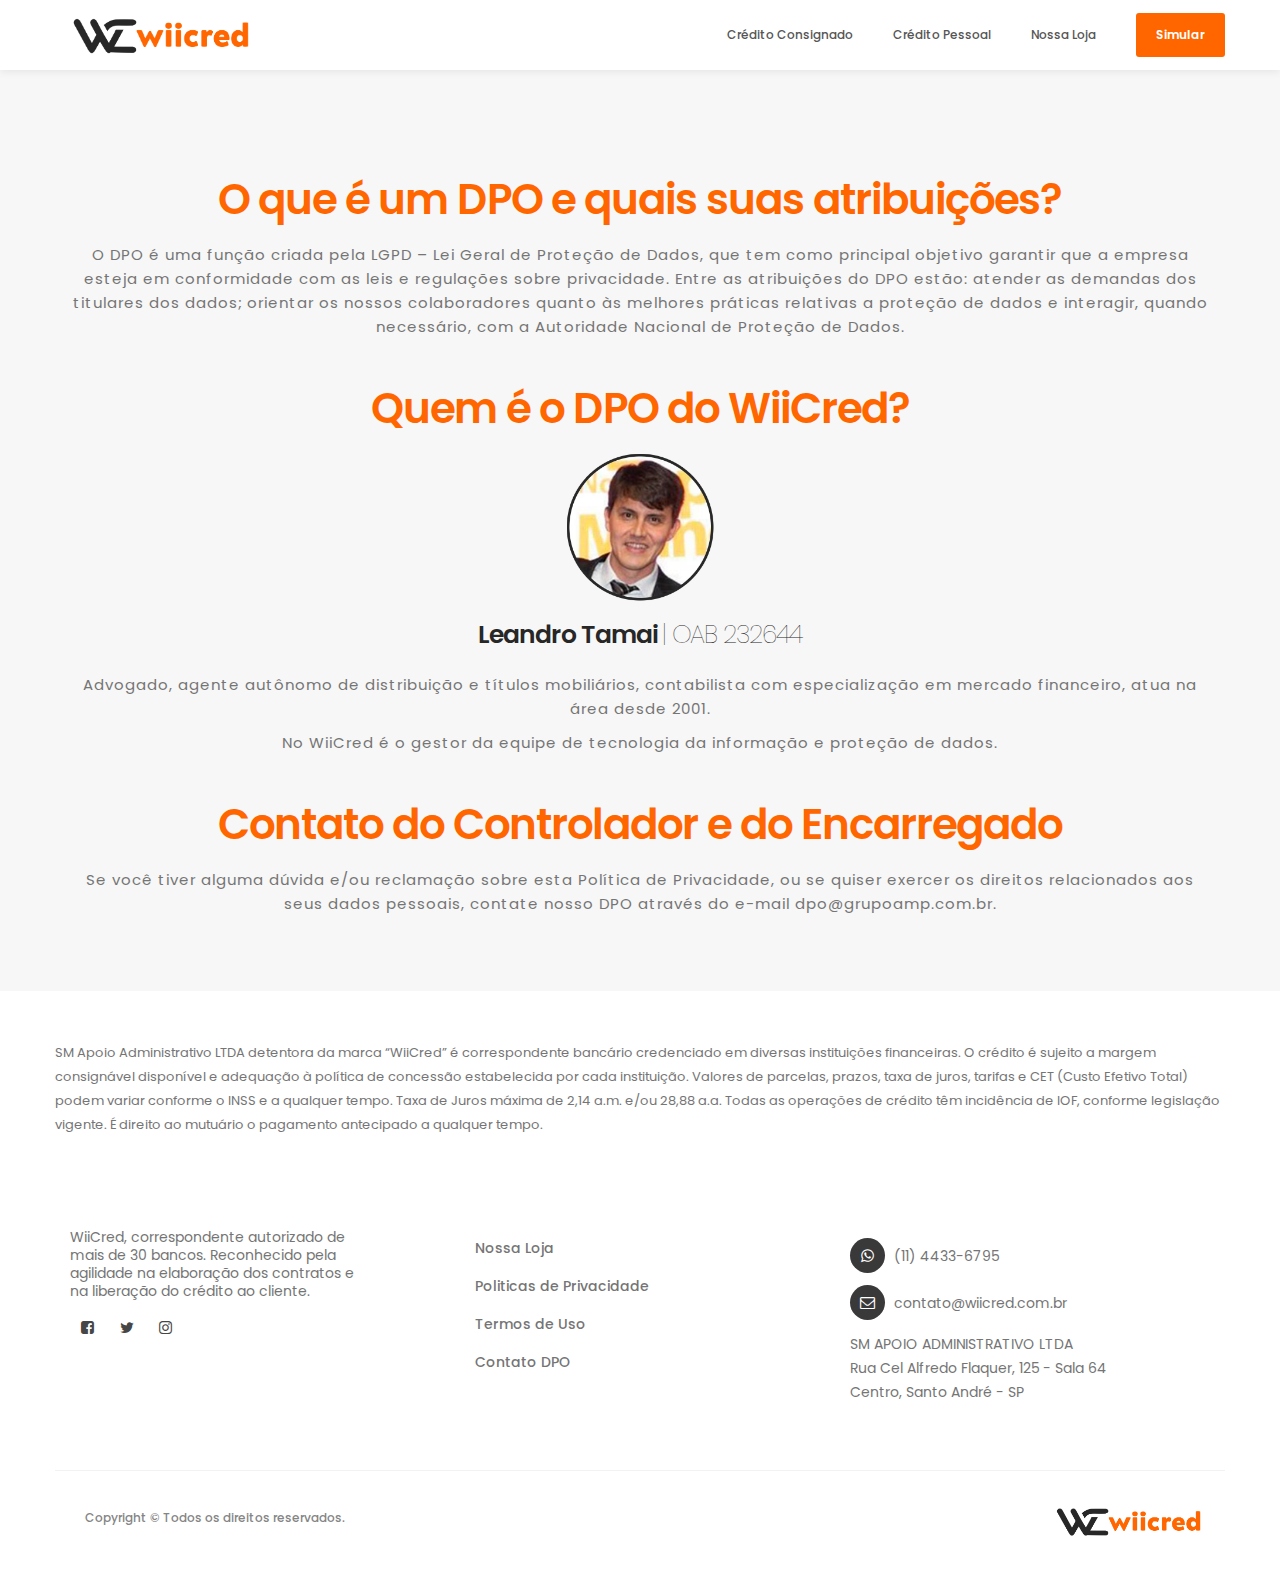
==== commit ccd076ab: "Mudança textos" ====
--- a/dpo.html
+++ b/dpo.html
@@ -51,7 +51,7 @@
                          <li><a href="#about" class="smoothScroll">About Us</a></li>-->
                          <li><a href="#team" class="smoothScroll">Crédito Consignado</a></li>
                          <li><a href="#news" class="smoothScroll">Crédito Pessoal</a></li>
-                         <li><a href="#google-map" class="smoothScroll">Nossas Lojas</a></li>
+                         <li><a href="#google-map" class="smoothScroll">Nossa Loja</a></li>
                          <li class="appointment-btn"><a href="#appointment">Simular</a></li>
                     </ul>
                </div>
@@ -98,7 +98,7 @@
           <div class="container">
                <div class="row">
 
-                    <p style="font-size: 13px; padding-bottom:20px;">FHBS Tech detentora da marca “WiiCred” é correspondente bancário credenciado em diversas instituições financeiras. O crédito é sujeito a margem consignável disponível e adequação à política de concessão estabelecida por cada instituição. Valores de parcelas, prazos, taxa de juros, tarifas e CET (Custo Efetivo Total) podem variar conforme o INSS e a qualquer tempo. Taxa de Juros máxima de 2,14 a.m. e/ou 28,88 a.a. Todas as operações de crédito têm incidência de IOF, conforme legislação vigente. É direito ao mutuário o pagamento antecipado a qualquer tempo.</p>
+                    <p style="font-size: 13px; padding-bottom:20px;">SM Apoio Administrativo LTDA detentora da marca “WiiCred” é correspondente bancário credenciado em diversas instituições financeiras. O crédito é sujeito a margem consignável disponível e adequação à política de concessão estabelecida por cada instituição. Valores de parcelas, prazos, taxa de juros, tarifas e CET (Custo Efetivo Total) podem variar conforme o INSS e a qualquer tempo. Taxa de Juros máxima de 2,14 a.m. e/ou 28,88 a.a. Todas as operações de crédito têm incidência de IOF, conforme legislação vigente. É direito ao mutuário o pagamento antecipado a qualquer tempo.</p>
 
                     <div class="col-md-4 col-sm-4"> 
                          <div class="footer-thumb">
@@ -121,7 +121,7 @@
                               <h4 class="wow fadeInUp" data-wow-delay="0.4s">Veja Também</h4>
                               <div class="latest-stories">
                                    <div class="stories-info">
-                                        <a href="nossas-lojas.html"><h5>Nossas Lojas</h5></a>
+                                        <a href="nossas-lojas.html"><h5>Nossa Loja</h5></a>
                                    </div>
                               </div>
                               <div class="latest-stories">
@@ -153,7 +153,7 @@
                                    <p><i class="fa fa-whatsapp"></i></i> <a href="">(11) 4433-6795</a></p>
                                    <p><i class="fa fa-envelope-o"></i> <a href="#">contato@wiicred.com.br</a></p>
                               </div>
-                                   <p>FHBS TECH CORRESPONDENTE EIRELI
+                                   <p>SM APOIO ADMINISTRATIVO LTDA
                                    <br>Rua Cel Alfredo Flaquer, 125 - Sala 64
                                    <br>Centro, Santo André - SP</p>
                              
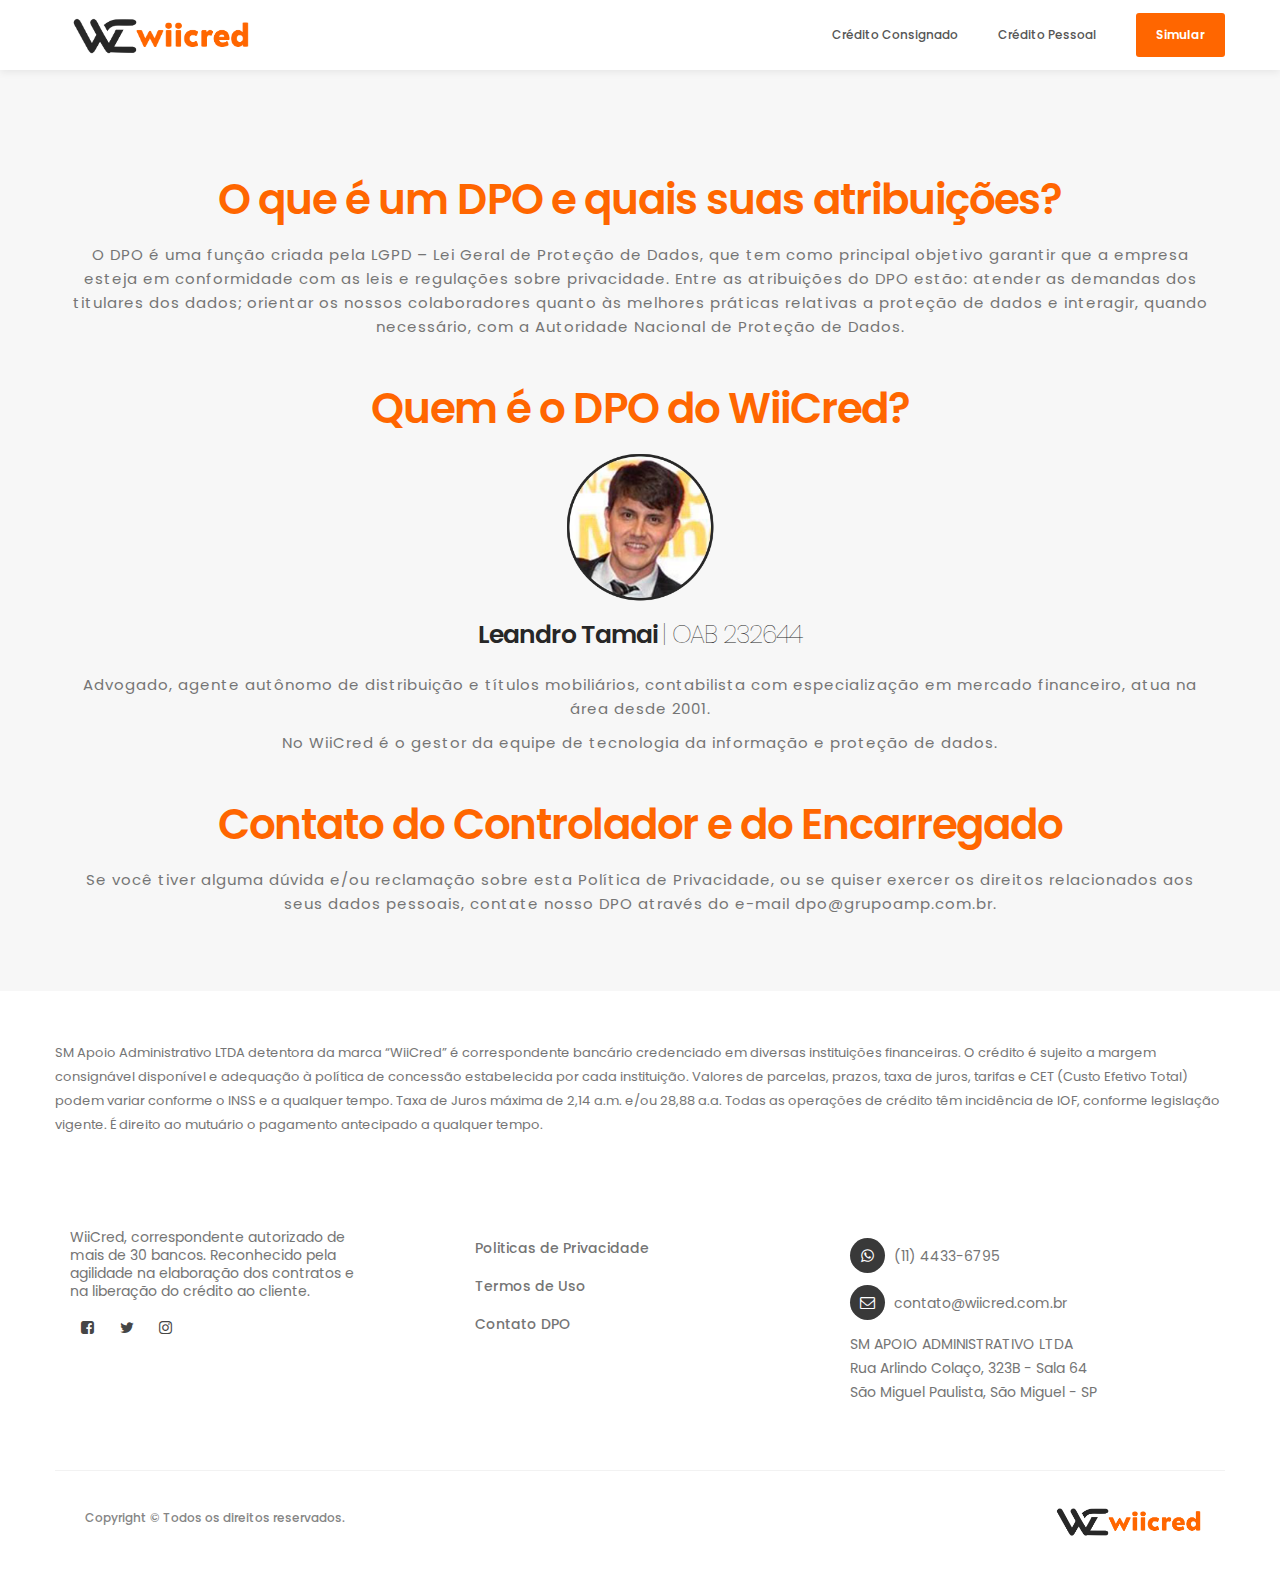
==== commit 4b02cb35: "mudança lojas" ====
--- a/dpo.html
+++ b/dpo.html
@@ -51,7 +51,7 @@
                          <li><a href="#about" class="smoothScroll">About Us</a></li>-->
                          <li><a href="#team" class="smoothScroll">Crédito Consignado</a></li>
                          <li><a href="#news" class="smoothScroll">Crédito Pessoal</a></li>
-                         <li><a href="#google-map" class="smoothScroll">Nossa Loja</a></li>
+
                          <li class="appointment-btn"><a href="#appointment">Simular</a></li>
                     </ul>
                </div>
@@ -119,11 +119,7 @@
                     <div class="col-md-4 col-sm-4"> 
                          <div class="footer-thumb"> 
                               <h4 class="wow fadeInUp" data-wow-delay="0.4s">Veja Também</h4>
-                              <div class="latest-stories">
-                                   <div class="stories-info">
-                                        <a href="nossas-lojas.html"><h5>Nossa Loja</h5></a>
-                                   </div>
-                              </div>
+                              
                               <div class="latest-stories">
                                    <div class="stories-info">
                                         <a href="politicas-de-privacidade.html"><h5>Politicas de Privacidade</h5></a>
@@ -154,8 +150,8 @@
                                    <p><i class="fa fa-envelope-o"></i> <a href="#">contato@wiicred.com.br</a></p>
                               </div>
                                    <p>SM APOIO ADMINISTRATIVO LTDA
-                                   <br>Rua Cel Alfredo Flaquer, 125 - Sala 64
-                                   <br>Centro, Santo André - SP</p>
+                                        <br>Rua Arlindo Colaço, 323B - Sala 64
+                                        <br>São Miguel Paulista, São Miguel - SP</p>
                              
                          </div>
                     </div>
